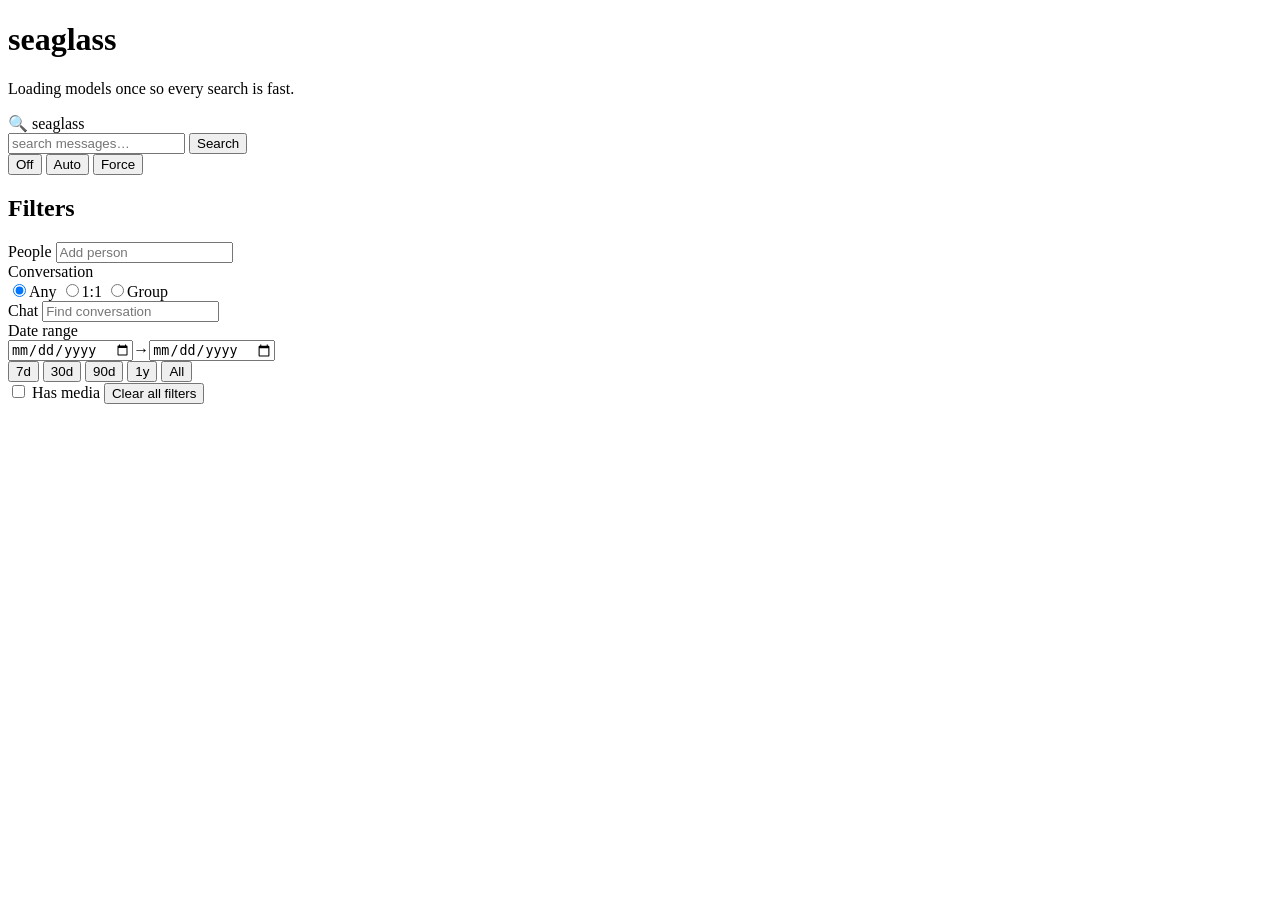
==== seaglass/app/static/index.html @ 46f738dd "Build desktop app shell Co-authored-by: Copilot <223556219+Copilot@users.noreply.github.com>" ====
<!doctype html>
<html lang="en">
<head>
  <meta charset="utf-8">
  <meta name="viewport" content="width=device-width, initial-scale=1">
  <title>seaglass</title>
  <link rel="stylesheet" href="/static/app.css">
</head>
<body>
  <div id="loading-screen" class="screen">
    <div class="card">
      <h1>seaglass</h1>
      <p>Loading models once so every search is fast.</p>
      <div class="progress"><div id="progress-bar"></div></div>
      <ul id="warmup-steps"></ul>
      <p id="loading-error" class="error hidden"></p>
    </div>
  </div>
  <div id="app" class="hidden">
    <header>
      <div class="brand">🔍 seaglass</div>
      <input id="query" placeholder="search messages…" />
      <button id="search-button">Search</button>
      <div class="assist-toggle">
        <button data-assist="off" class="assist active">Off</button>
        <button data-assist="auto" class="assist">Auto</button>
        <button data-assist="force" class="assist">Force</button>
      </div>
    </header>
    <main>
      <aside>
        <h2>Filters</h2>
        <label>People</label>
        <input id="people-input" placeholder="Add person" />
        <div id="people-suggestions" class="suggestions"></div>
        <div id="people-chips" class="chips"></div>
        <label>Conversation</label>
        <div class="radio-group">
          <label><input type="radio" name="group" value="" checked>Any</label>
          <label><input type="radio" name="group" value="false">1:1</label>
          <label><input type="radio" name="group" value="true">Group</label>
        </div>
        <label>Chat</label>
        <input id="chat-input" placeholder="Find conversation" />
        <div id="chat-suggestions" class="suggestions"></div>
        <label>Date range</label>
        <div class="dates"><input id="date-from" type="date"><span>→</span><input id="date-to" type="date"></div>
        <div class="presets">
          <button data-days="7">7d</button>
          <button data-days="30">30d</button>
          <button data-days="90">90d</button>
          <button data-days="365">1y</button>
          <button data-days="">All</button>
        </div>
        <label><input id="has-media" type="checkbox"> Has media</label>
        <button id="clear-filters">Clear all filters</button>
      </aside>
      <section>
        <div id="assist-banner" class="banner hidden"></div>
        <div id="results-meta"></div>
        <div id="results"></div>
      </section>
    </main>
    <div id="drawer" class="drawer hidden"><div id="drawer-content"></div></div>
    <footer id="status-bar"></footer>
  </div>
  <script type="module" src="/static/app.js"></script>
</body>
</html>
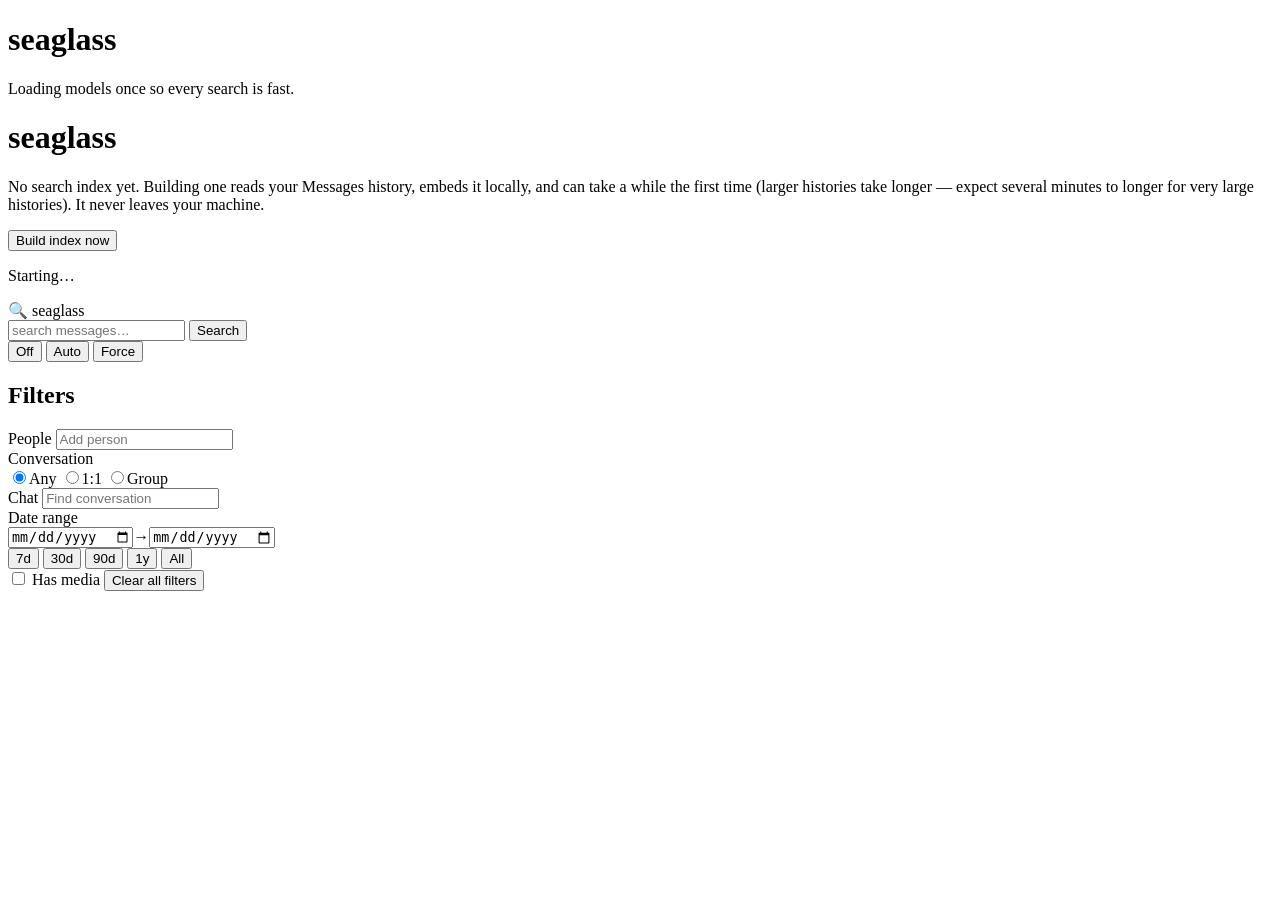
==== commit 19094cca: "Make index building an explicit, user-initiated app action setup.sh no longer auto-builds the search" ====
--- a/seaglass/app/static/index.html
+++ b/seaglass/app/static/index.html
@@ -14,6 +14,21 @@
       <div class="progress"><div id="progress-bar"></div></div>
       <ul id="warmup-steps"></ul>
       <p id="loading-error" class="error hidden"></p>
+    </div>
+  </div>
+  <div id="build-screen" class="screen hidden">
+    <div class="card">
+      <h1>seaglass</h1>
+      <div id="build-idle">
+        <p>No search index yet. Building one reads your Messages history, embeds it locally, and can take a while the first time (larger histories take longer — expect several minutes to longer for very large histories). It never leaves your machine.</p>
+        <button id="build-start">Build index now</button>
+      </div>
+      <div id="build-progress" class="hidden">
+        <p id="build-stage-text">Starting…</p>
+        <div class="progress"><div id="build-progress-bar" class="indeterminate"></div></div>
+        <p id="build-detail"></p>
+      </div>
+      <p id="build-error" class="error hidden"></p>
     </div>
   </div>
   <div id="app" class="hidden">
@@ -56,6 +71,7 @@
         <button id="clear-filters">Clear all filters</button>
       </aside>
       <section>
+        <div id="sync-banner" class="banner hidden"></div>
         <div id="assist-banner" class="banner hidden"></div>
         <div id="results-meta"></div>
         <div id="results"></div>
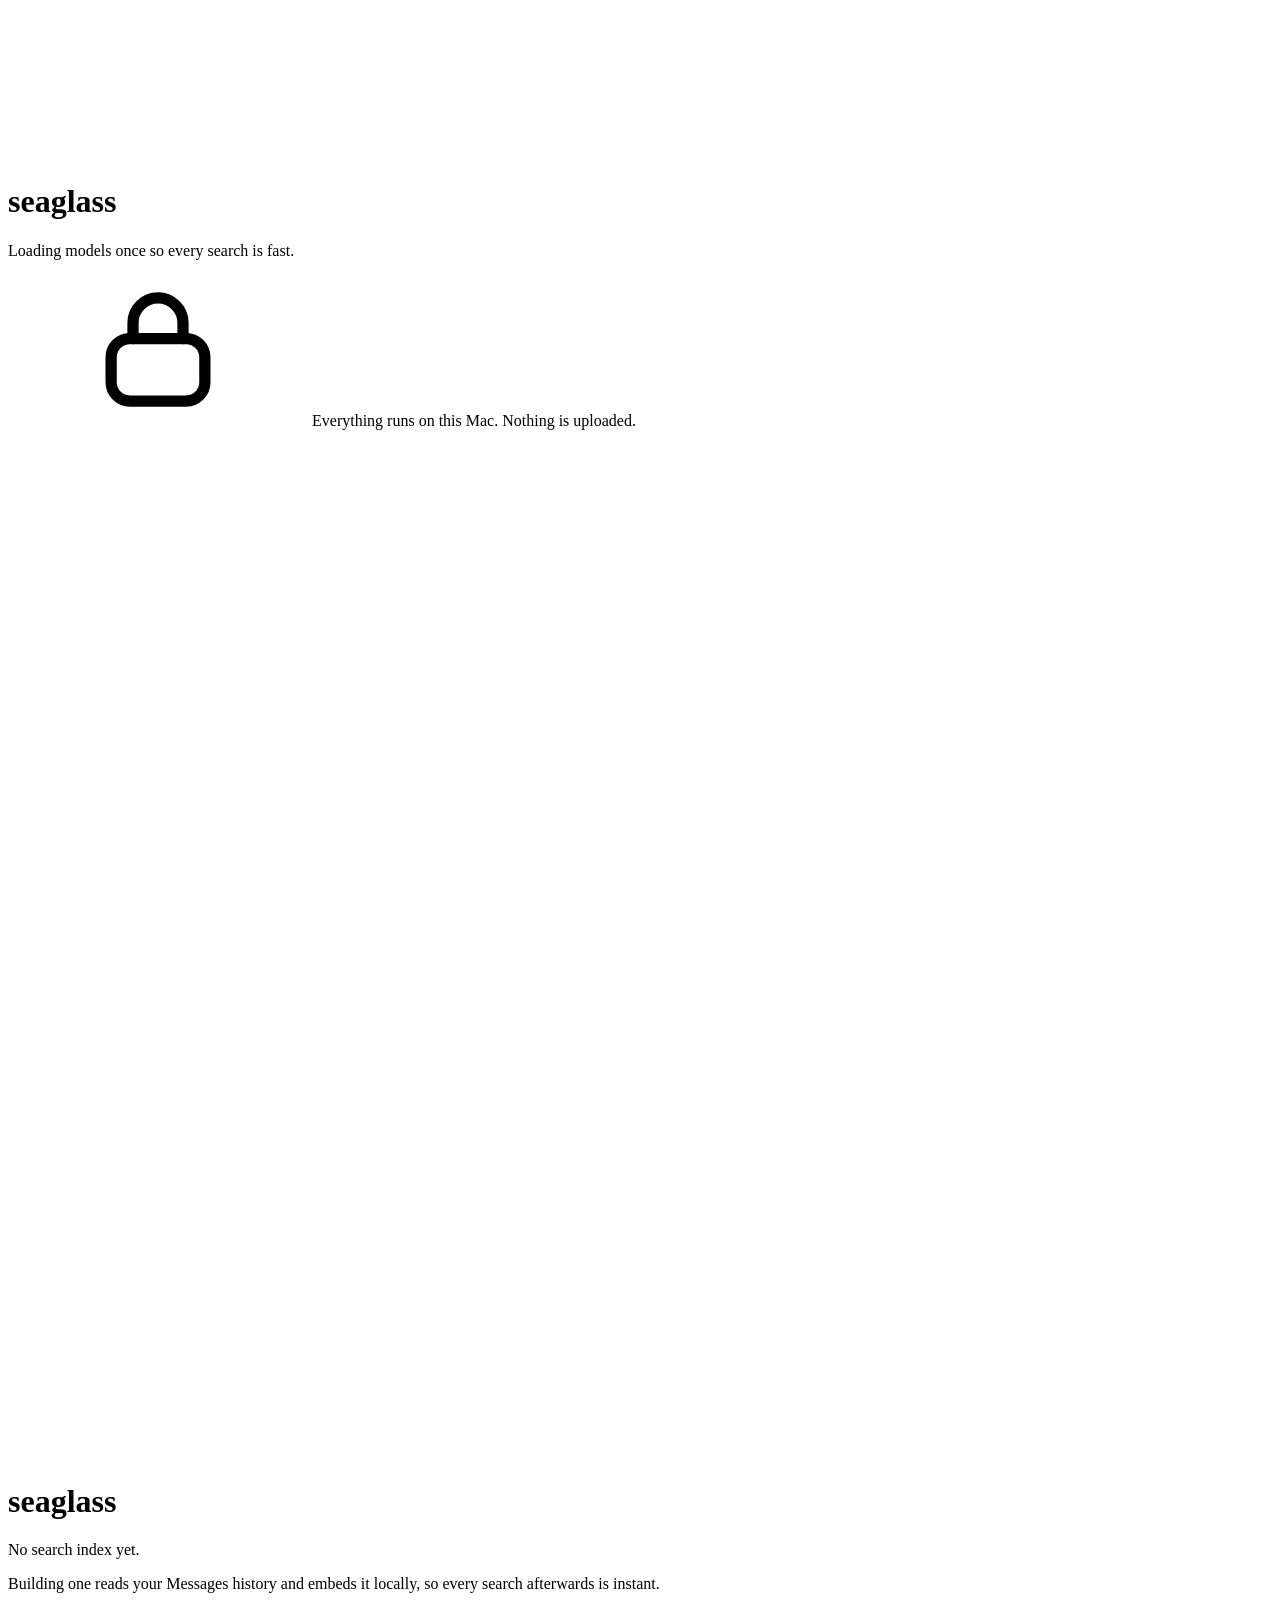
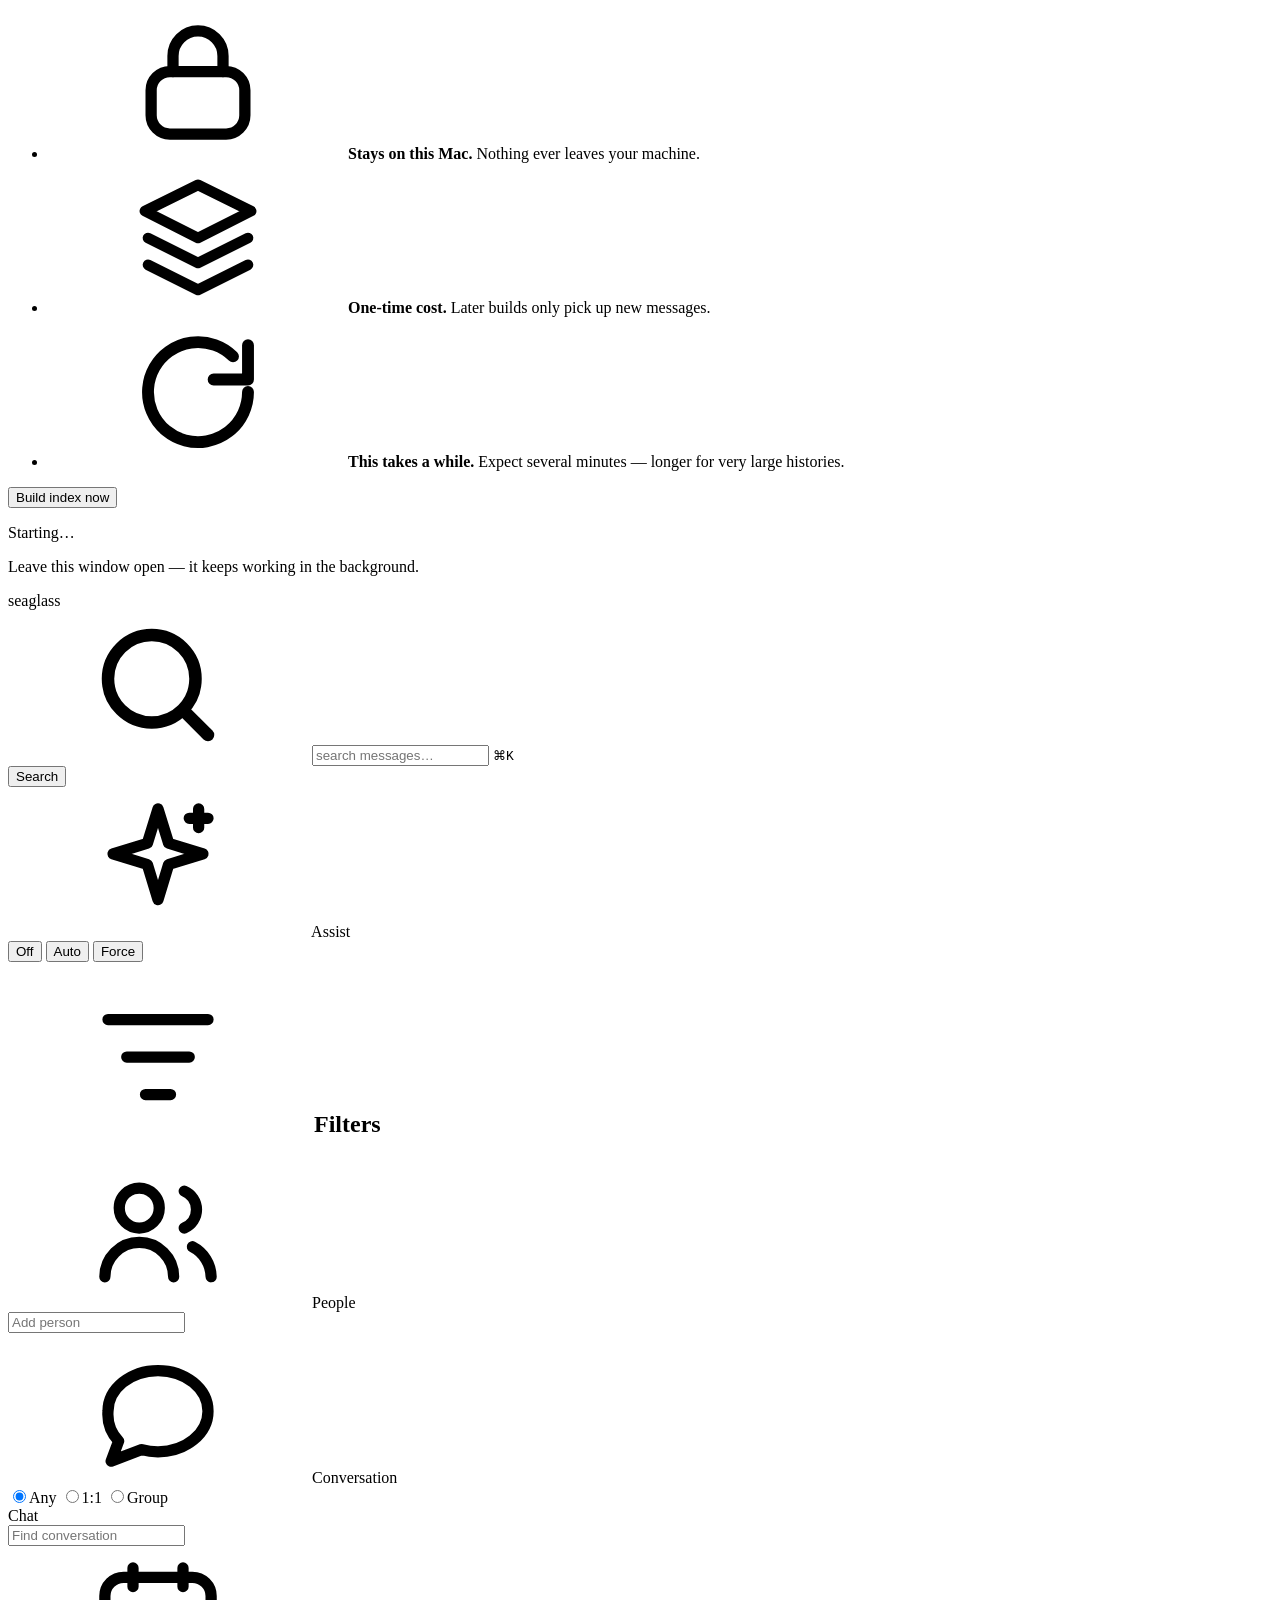
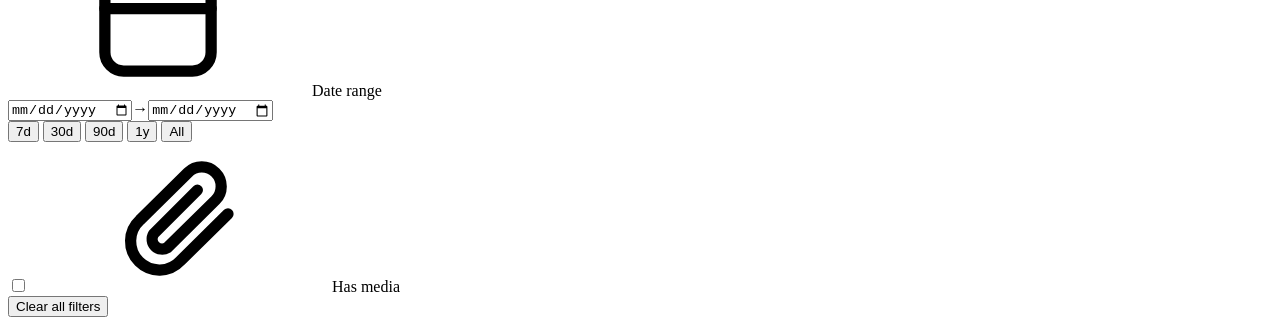
==== commit 8cf8c00d: "Redesign app UI + fix chat titles showing raw phone numbers Two fixes bundled together:  1. Chat/ses" ====
--- a/seaglass/app/static/index.html
+++ b/seaglass/app/static/index.html
@@ -7,77 +7,174 @@
   <link rel="stylesheet" href="/static/app.css">
 </head>
 <body>
+  <svg class="svg-defs" aria-hidden="true" focusable="false">
+    <defs>
+      <symbol id="i-search" viewBox="0 0 24 24" fill="none" stroke="currentColor" stroke-width="2" stroke-linecap="round" stroke-linejoin="round">
+        <circle cx="11" cy="11" r="7"></circle><path d="m20 20-3.5-3.5"></path>
+      </symbol>
+      <symbol id="i-sparkle" viewBox="0 0 24 24" fill="none" stroke="currentColor" stroke-width="1.8" stroke-linecap="round" stroke-linejoin="round">
+        <path d="M12 3.5 13.7 9l5.5 1.7-5.5 1.7L12 18l-1.7-5.6L4.8 10.7 10.3 9 12 3.5Z"></path><path d="M18.5 3.5v3M20 5h-3"></path>
+      </symbol>
+      <symbol id="i-people" viewBox="0 0 24 24" fill="none" stroke="currentColor" stroke-width="1.8" stroke-linecap="round" stroke-linejoin="round">
+        <circle cx="9" cy="8" r="3.2"></circle><path d="M3.5 19a5.5 5.5 0 0 1 11 0"></path><path d="M16.2 5.3a3.2 3.2 0 0 1 0 5.9"></path><path d="M17.5 14.2A5.5 5.5 0 0 1 20.5 19"></path>
+      </symbol>
+      <symbol id="i-chat" viewBox="0 0 24 24" fill="none" stroke="currentColor" stroke-width="1.8" stroke-linecap="round" stroke-linejoin="round">
+        <path d="M20 12.5c0 3.6-3.6 6.5-8 6.5a9.7 9.7 0 0 1-2.6-.35L4.5 20.5l1.2-3.2A6.3 6.3 0 0 1 4 12.5C4 8.9 7.6 6 12 6s8 2.9 8 6.5Z"></path>
+      </symbol>
+      <symbol id="i-calendar" viewBox="0 0 24 24" fill="none" stroke="currentColor" stroke-width="1.8" stroke-linecap="round" stroke-linejoin="round">
+        <rect x="3.5" y="5" width="17" height="15" rx="3"></rect><path d="M3.5 10h17M8 3.5v3M16 3.5v3"></path>
+      </symbol>
+      <symbol id="i-filter" viewBox="0 0 24 24" fill="none" stroke="currentColor" stroke-width="1.8" stroke-linecap="round" stroke-linejoin="round">
+        <path d="M4 6h16M7 12h10M10 18h4"></path>
+      </symbol>
+      <symbol id="i-clip" viewBox="0 0 24 24" fill="none" stroke="currentColor" stroke-width="1.8" stroke-linecap="round" stroke-linejoin="round">
+        <path d="M20 11.5 12.4 19a4.6 4.6 0 1 1-6.5-6.5l7.7-7.6a3.1 3.1 0 0 1 4.4 4.4l-7.7 7.6a1.6 1.6 0 0 1-2.2-2.2l7-7"></path>
+      </symbol>
+      <symbol id="i-close" viewBox="0 0 24 24" fill="none" stroke="currentColor" stroke-width="2" stroke-linecap="round">
+        <path d="m6.5 6.5 11 11m0-11-11 11"></path>
+      </symbol>
+      <symbol id="i-lock" viewBox="0 0 24 24" fill="none" stroke="currentColor" stroke-width="1.8" stroke-linecap="round" stroke-linejoin="round">
+        <rect x="4.5" y="10" width="15" height="10" rx="3"></rect><path d="M8 10V7.5a4 4 0 0 1 8 0V10"></path>
+      </symbol>
+      <symbol id="i-layers" viewBox="0 0 24 24" fill="none" stroke="currentColor" stroke-width="1.7" stroke-linecap="round" stroke-linejoin="round">
+        <path d="m12 3.5 8.5 4.2L12 12 3.5 7.7 12 3.5Z"></path><path d="m4 12 8 4 8-4"></path><path d="m4 16.3 8 4 8-4"></path>
+      </symbol>
+      <symbol id="i-refresh" viewBox="0 0 24 24" fill="none" stroke="currentColor" stroke-width="1.9" stroke-linecap="round" stroke-linejoin="round">
+        <path d="M20 12a8 8 0 1 1-2.4-5.7"></path><path d="M20 4.5V10h-5.5"></path>
+      </symbol>
+      <symbol id="i-arrow-out" viewBox="0 0 24 24" fill="none" stroke="currentColor" stroke-width="1.9" stroke-linecap="round" stroke-linejoin="round">
+        <path d="M14 5h5v5"></path><path d="M19 5 11 13"></path><path d="M18.5 14.5V18a2 2 0 0 1-2 2h-9a2 2 0 0 1-2-2v-9a2 2 0 0 1 2-2H11"></path>
+      </symbol>
+    </defs>
+  </svg>
+
   <div id="loading-screen" class="screen">
-    <div class="card">
-      <h1>seaglass</h1>
-      <p>Loading models once so every search is fast.</p>
+    <div class="card card-boot">
+      <div class="boot-mark" aria-hidden="true"><span class="boot-mark-ring"></span><span class="boot-mark-core"></span></div>
+      <h1 class="wordmark">seaglass</h1>
+      <p class="card-lede">Loading models once so every search is fast.</p>
       <div class="progress"><div id="progress-bar"></div></div>
-      <ul id="warmup-steps"></ul>
+      <ul id="warmup-steps" class="steps"></ul>
       <p id="loading-error" class="error hidden"></p>
+      <p class="card-foot"><svg class="icon icon-sm" aria-hidden="true"><use href="#i-lock"></use></svg> Everything runs on this Mac. Nothing is uploaded.</p>
     </div>
   </div>
+
   <div id="build-screen" class="screen hidden">
-    <div class="card">
-      <h1>seaglass</h1>
+    <div class="card card-build">
+      <div class="build-illustration" aria-hidden="true">
+        <svg viewBox="0 0 120 96" fill="none" role="presentation">
+          <ellipse class="bi-shadow" cx="60" cy="82" rx="32" ry="5"></ellipse>
+          <path class="bi-glass" d="M60 12c17 10 26 22 26 33 0 15-12 26-26 26S34 60 34 45c0-11 9-23 26-33Z"></path>
+          <path class="bi-shine" d="M50 42c1.5-8 6-14 11-18"></path>
+          <circle class="bi-spark bi-spark-1" cx="97" cy="26" r="2.6"></circle>
+          <circle class="bi-spark bi-spark-2" cx="22" cy="34" r="2"></circle>
+          <circle class="bi-spark bi-spark-3" cx="90" cy="63" r="1.6"></circle>
+        </svg>
+      </div>
+      <h1 class="wordmark">seaglass</h1>
       <div id="build-idle">
-        <p>No search index yet. Building one reads your Messages history, embeds it locally, and can take a while the first time (larger histories take longer — expect several minutes to longer for very large histories). It never leaves your machine.</p>
-        <button id="build-start">Build index now</button>
+        <p class="card-lede">No search index yet.</p>
+        <p class="card-body">Building one reads your Messages history and embeds it locally, so every search afterwards is instant.</p>
+        <ul class="build-facts">
+          <li><svg class="icon icon-sm" aria-hidden="true"><use href="#i-lock"></use></svg><span><strong>Stays on this Mac.</strong> Nothing ever leaves your machine.</span></li>
+          <li><svg class="icon icon-sm" aria-hidden="true"><use href="#i-layers"></use></svg><span><strong>One-time cost.</strong> Later builds only pick up new messages.</span></li>
+          <li class="build-fact-warn"><svg class="icon icon-sm" aria-hidden="true"><use href="#i-refresh"></use></svg><span><strong>This takes a while.</strong> Expect several minutes — longer for very large histories.</span></li>
+        </ul>
+        <button id="build-start" class="btn btn-primary btn-lg btn-block">Build index now</button>
       </div>
       <div id="build-progress" class="hidden">
-        <p id="build-stage-text">Starting…</p>
+        <p id="build-stage-text" class="build-stage">Starting…</p>
         <div class="progress"><div id="build-progress-bar" class="indeterminate"></div></div>
-        <p id="build-detail"></p>
+        <p id="build-detail" class="build-detail"></p>
+        <p class="card-foot">Leave this window open — it keeps working in the background.</p>
       </div>
       <p id="build-error" class="error hidden"></p>
     </div>
   </div>
+
   <div id="app" class="hidden">
     <header>
-      <div class="brand">🔍 seaglass</div>
-      <input id="query" placeholder="search messages…" />
-      <button id="search-button">Search</button>
-      <div class="assist-toggle">
-        <button data-assist="off" class="assist active">Off</button>
-        <button data-assist="auto" class="assist">Auto</button>
-        <button data-assist="force" class="assist">Force</button>
+      <div class="brand">
+        <span class="brand-mark" aria-hidden="true"></span>
+        <span class="brand-name">seaglass</span>
+      </div>
+      <div class="search-field">
+        <svg class="search-icon icon" aria-hidden="true"><use href="#i-search"></use></svg>
+        <input id="query" placeholder="search messages…" autocomplete="off" spellcheck="false" />
+        <kbd class="search-kbd" aria-hidden="true">⌘K</kbd>
+      </div>
+      <button id="search-button" class="btn btn-primary">Search</button>
+      <div class="assist-toggle" role="group" aria-label="Copilot assist mode">
+        <span class="assist-label"><svg class="icon icon-sm" aria-hidden="true"><use href="#i-sparkle"></use></svg> Assist</span>
+        <div class="segmented">
+          <button data-assist="off" class="assist active">Off</button>
+          <button data-assist="auto" class="assist">Auto</button>
+          <button data-assist="force" class="assist">Force</button>
+        </div>
       </div>
     </header>
     <main>
       <aside>
-        <h2>Filters</h2>
-        <label>People</label>
-        <input id="people-input" placeholder="Add person" />
-        <div id="people-suggestions" class="suggestions"></div>
-        <div id="people-chips" class="chips"></div>
-        <label>Conversation</label>
-        <div class="radio-group">
-          <label><input type="radio" name="group" value="" checked>Any</label>
-          <label><input type="radio" name="group" value="false">1:1</label>
-          <label><input type="radio" name="group" value="true">Group</label>
+        <h2><svg class="icon icon-sm" aria-hidden="true"><use href="#i-filter"></use></svg> Filters</h2>
+
+        <div class="filter-group">
+          <label for="people-input"><svg class="icon icon-sm" aria-hidden="true"><use href="#i-people"></use></svg> People</label>
+          <div class="combo">
+            <input id="people-input" placeholder="Add person" autocomplete="off" />
+            <div id="people-suggestions" class="suggestions"></div>
+          </div>
+          <div id="people-chips" class="chips"></div>
         </div>
-        <label>Chat</label>
-        <input id="chat-input" placeholder="Find conversation" />
-        <div id="chat-suggestions" class="suggestions"></div>
-        <label>Date range</label>
-        <div class="dates"><input id="date-from" type="date"><span>→</span><input id="date-to" type="date"></div>
-        <div class="presets">
-          <button data-days="7">7d</button>
-          <button data-days="30">30d</button>
-          <button data-days="90">90d</button>
-          <button data-days="365">1y</button>
-          <button data-days="">All</button>
+
+        <div class="filter-group">
+          <label><svg class="icon icon-sm" aria-hidden="true"><use href="#i-chat"></use></svg> Conversation</label>
+          <div class="radio-group segmented segmented-fill">
+            <label class="seg-option"><input type="radio" name="group" value="" checked><span>Any</span></label>
+            <label class="seg-option"><input type="radio" name="group" value="false"><span>1:1</span></label>
+            <label class="seg-option"><input type="radio" name="group" value="true"><span>Group</span></label>
+          </div>
         </div>
-        <label><input id="has-media" type="checkbox"> Has media</label>
-        <button id="clear-filters">Clear all filters</button>
+
+        <div class="filter-group">
+          <label for="chat-input">Chat</label>
+          <div class="combo">
+            <input id="chat-input" placeholder="Find conversation" autocomplete="off" />
+            <div id="chat-suggestions" class="suggestions"></div>
+          </div>
+        </div>
+
+        <div class="filter-group">
+          <label><svg class="icon icon-sm" aria-hidden="true"><use href="#i-calendar"></use></svg> Date range</label>
+          <div class="dates"><input id="date-from" type="date"><span aria-hidden="true">→</span><input id="date-to" type="date"></div>
+          <div class="presets">
+            <button data-days="7">7d</button>
+            <button data-days="30">30d</button>
+            <button data-days="90">90d</button>
+            <button data-days="365">1y</button>
+            <button data-days="">All</button>
+          </div>
+        </div>
+
+        <div class="filter-group">
+          <label class="switch-row"><input id="has-media" type="checkbox"><span class="switch" aria-hidden="true"></span><span class="switch-text"><svg class="icon icon-sm" aria-hidden="true"><use href="#i-clip"></use></svg> Has media</span></label>
+        </div>
+
+        <button id="clear-filters" class="btn btn-ghost btn-block">Clear all filters</button>
       </aside>
       <section>
         <div id="sync-banner" class="banner hidden"></div>
         <div id="assist-banner" class="banner hidden"></div>
-        <div id="results-meta"></div>
+        <div id="results-meta" class="results-meta"></div>
         <div id="results"></div>
       </section>
     </main>
-    <div id="drawer" class="drawer hidden"><div id="drawer-content"></div></div>
+    <div id="drawer" class="drawer hidden">
+      <div class="drawer-scrim" data-drawer-close></div>
+      <div class="drawer-panel" role="dialog" aria-modal="true" aria-label="Conversation">
+        <div id="drawer-content"></div>
+      </div>
+    </div>
     <footer id="status-bar"></footer>
   </div>
   <script type="module" src="/static/app.js"></script>
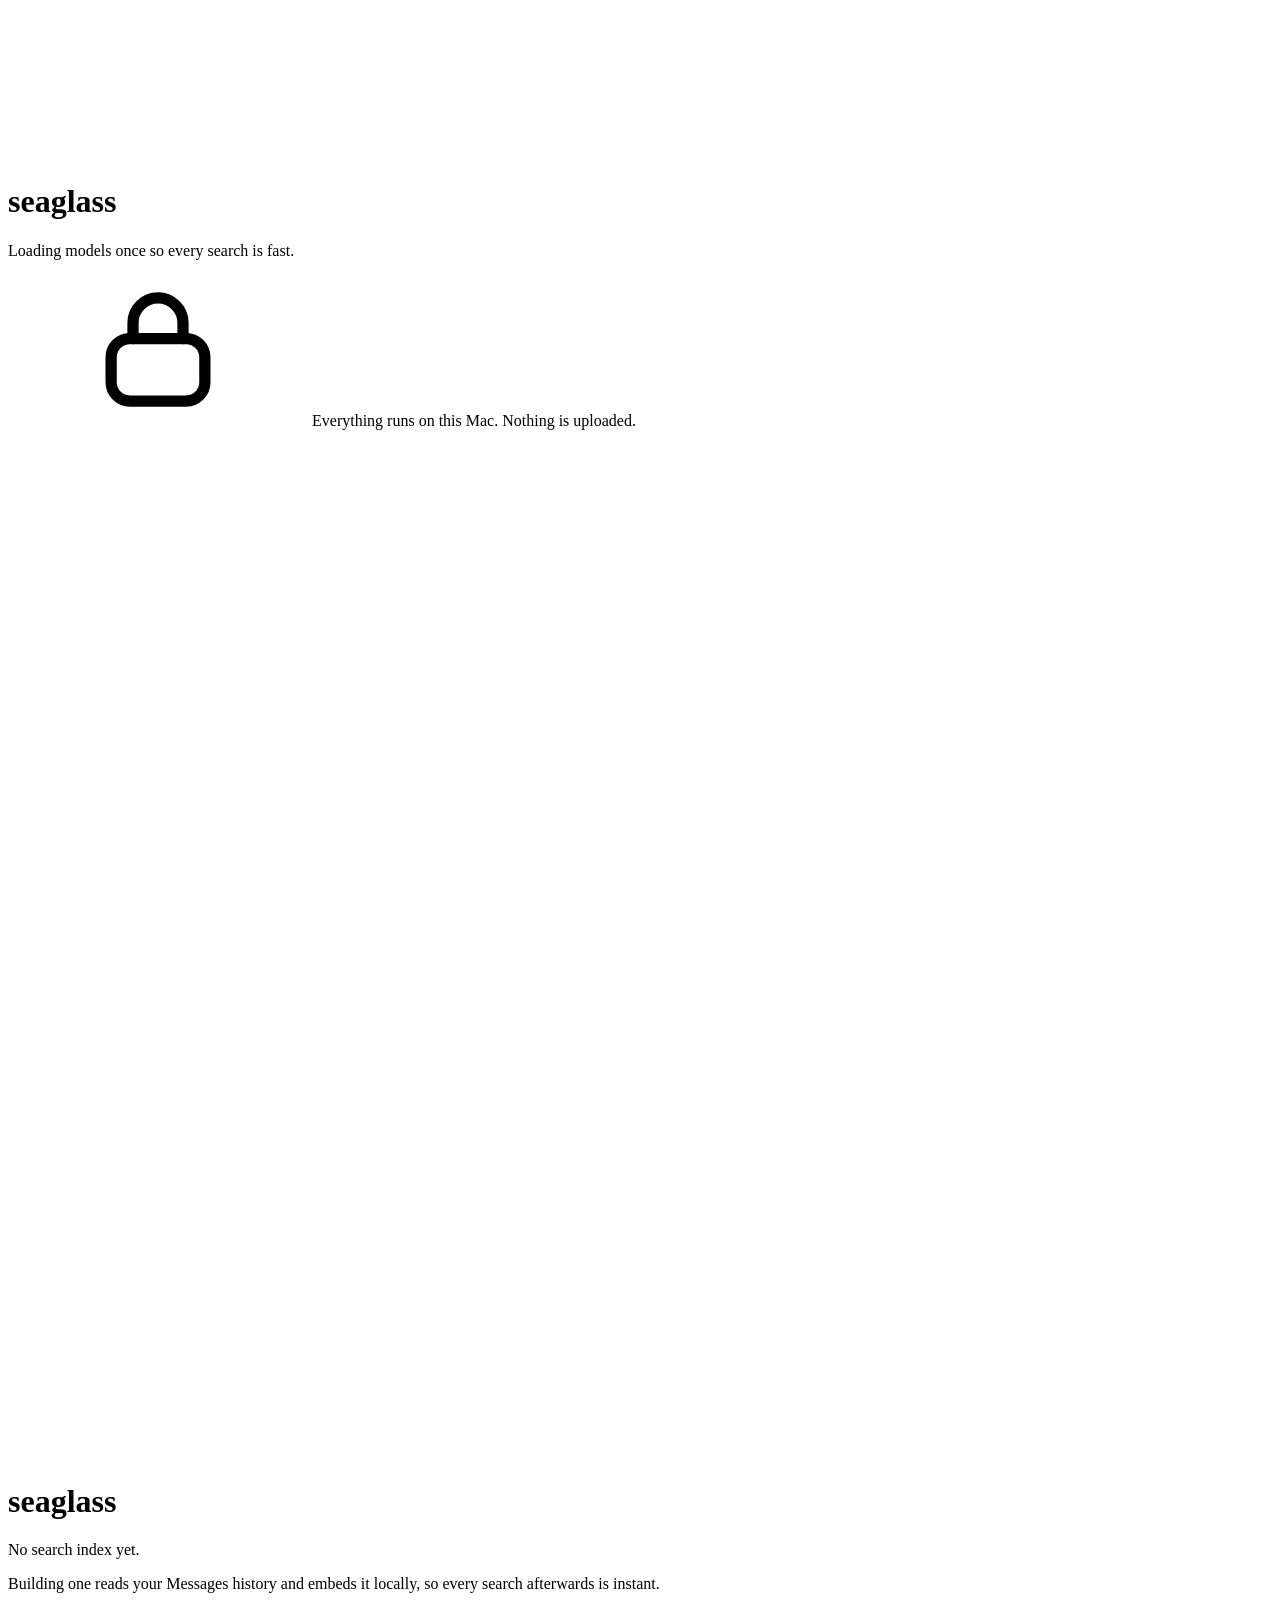
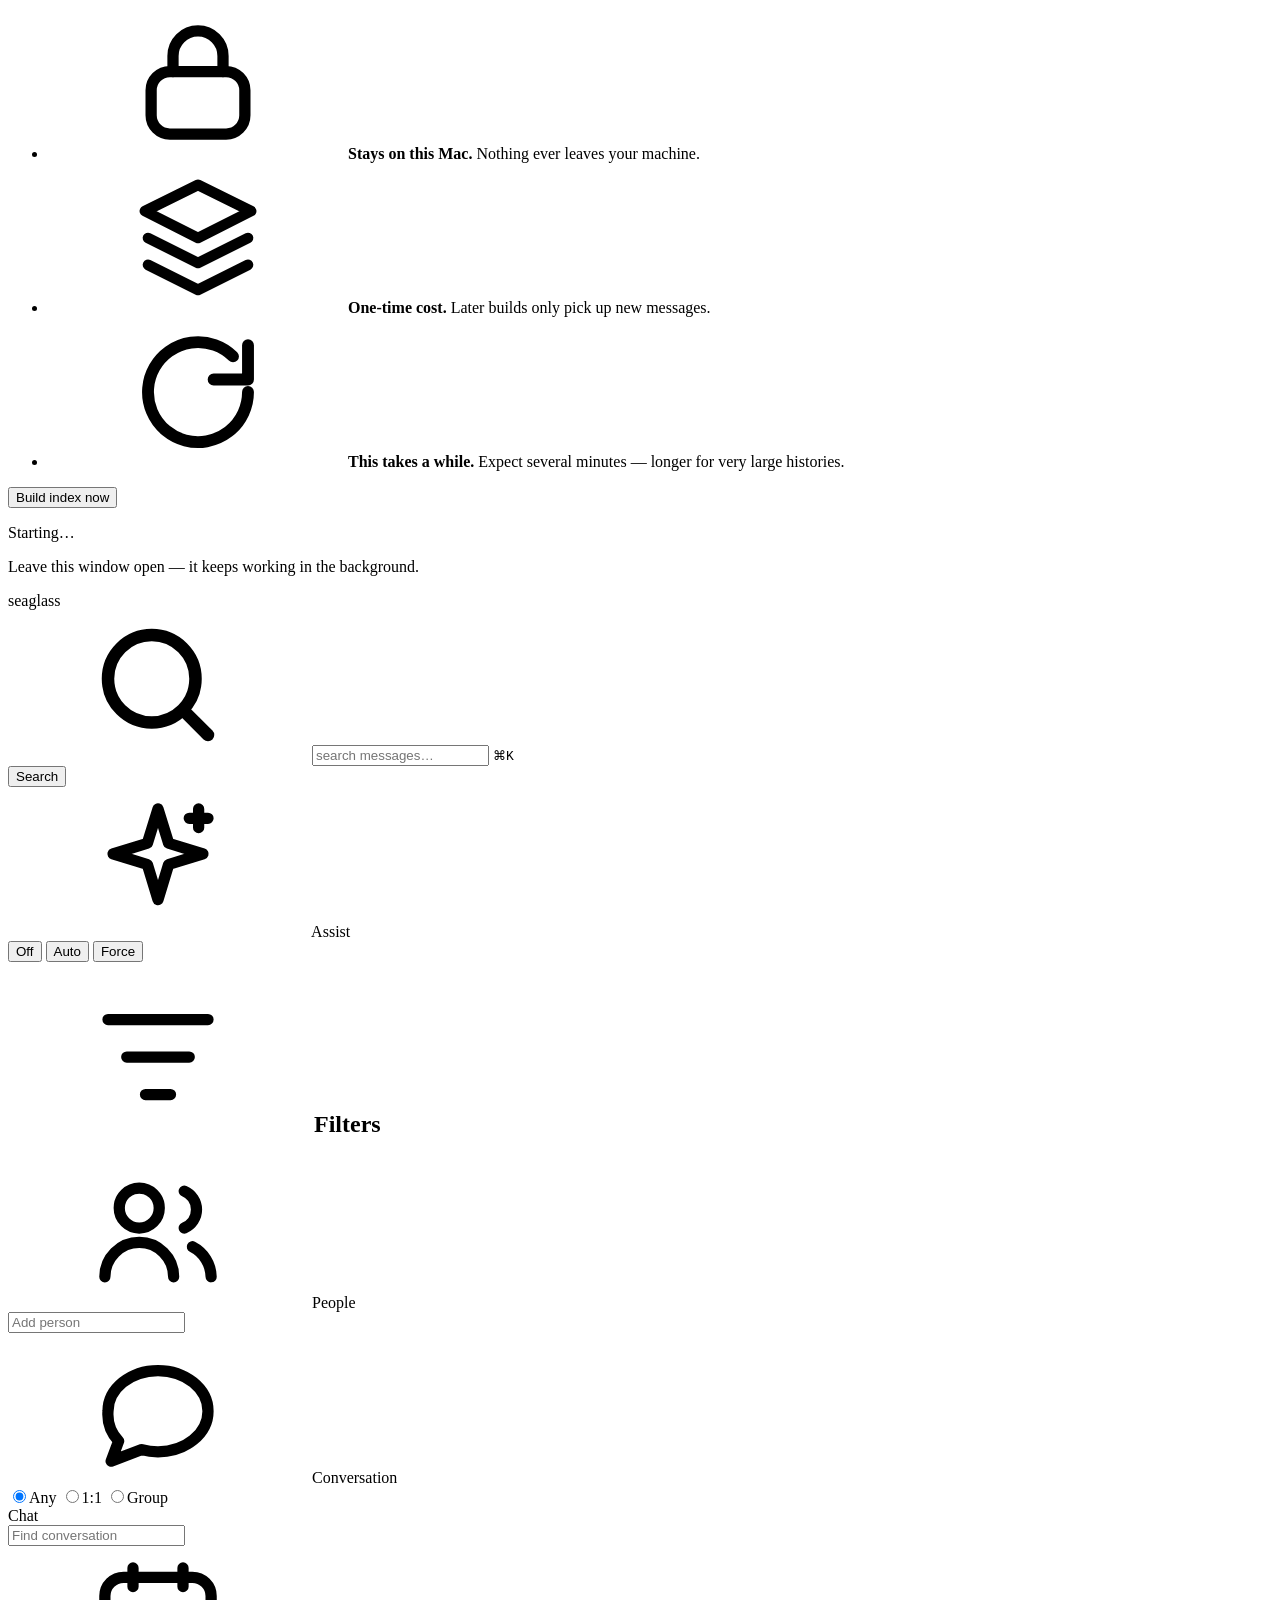
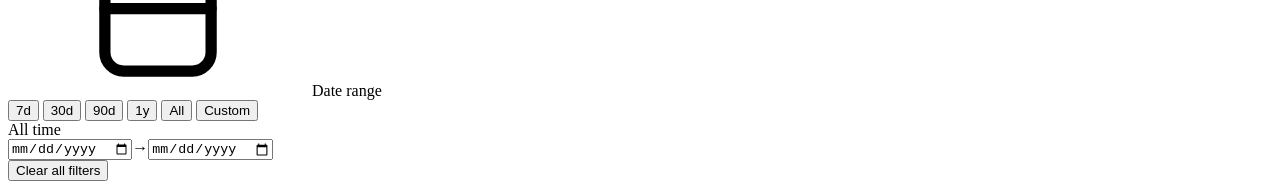
==== commit e7f5b8d1: "Make recency a first-class search signal; UI and hydration fixes Recency ranking --------------- A m" ====
--- a/seaglass/app/static/index.html
+++ b/seaglass/app/static/index.html
@@ -44,6 +44,9 @@
       </symbol>
       <symbol id="i-arrow-out" viewBox="0 0 24 24" fill="none" stroke="currentColor" stroke-width="1.9" stroke-linecap="round" stroke-linejoin="round">
         <path d="M14 5h5v5"></path><path d="M19 5 11 13"></path><path d="M18.5 14.5V18a2 2 0 0 1-2 2h-9a2 2 0 0 1-2-2v-9a2 2 0 0 1 2-2H11"></path>
+      </symbol>
+      <symbol id="i-chevron-down" viewBox="0 0 24 24" fill="none" stroke="currentColor" stroke-width="2" stroke-linecap="round" stroke-linejoin="round">
+        <path d="m6 9 6 6 6-6"></path>
       </symbol>
     </defs>
   </svg>
@@ -108,8 +111,8 @@
       <div class="assist-toggle" role="group" aria-label="Copilot assist mode">
         <span class="assist-label"><svg class="icon icon-sm" aria-hidden="true"><use href="#i-sparkle"></use></svg> Assist</span>
         <div class="segmented">
-          <button data-assist="off" class="assist active">Off</button>
-          <button data-assist="auto" class="assist">Auto</button>
+          <button data-assist="off" class="assist">Off</button>
+          <button data-assist="auto" class="assist active">Auto</button>
           <button data-assist="force" class="assist">Force</button>
         </div>
       </div>
@@ -146,18 +149,16 @@
 
         <div class="filter-group">
           <label><svg class="icon icon-sm" aria-hidden="true"><use href="#i-calendar"></use></svg> Date range</label>
-          <div class="dates"><input id="date-from" type="date"><span aria-hidden="true">→</span><input id="date-to" type="date"></div>
           <div class="presets">
             <button data-days="7">7d</button>
             <button data-days="30">30d</button>
             <button data-days="90">90d</button>
             <button data-days="365">1y</button>
             <button data-days="">All</button>
+            <button data-days="custom">Custom</button>
           </div>
-        </div>
-
-        <div class="filter-group">
-          <label class="switch-row"><input id="has-media" type="checkbox"><span class="switch" aria-hidden="true"></span><span class="switch-text"><svg class="icon icon-sm" aria-hidden="true"><use href="#i-clip"></use></svg> Has media</span></label>
+          <div id="date-summary" class="date-summary">All time</div>
+          <div class="dates hidden"><input id="date-from" type="date" autocomplete="off"><span aria-hidden="true">→</span><input id="date-to" type="date" autocomplete="off"></div>
         </div>
 
         <button id="clear-filters" class="btn btn-ghost btn-block">Clear all filters</button>
